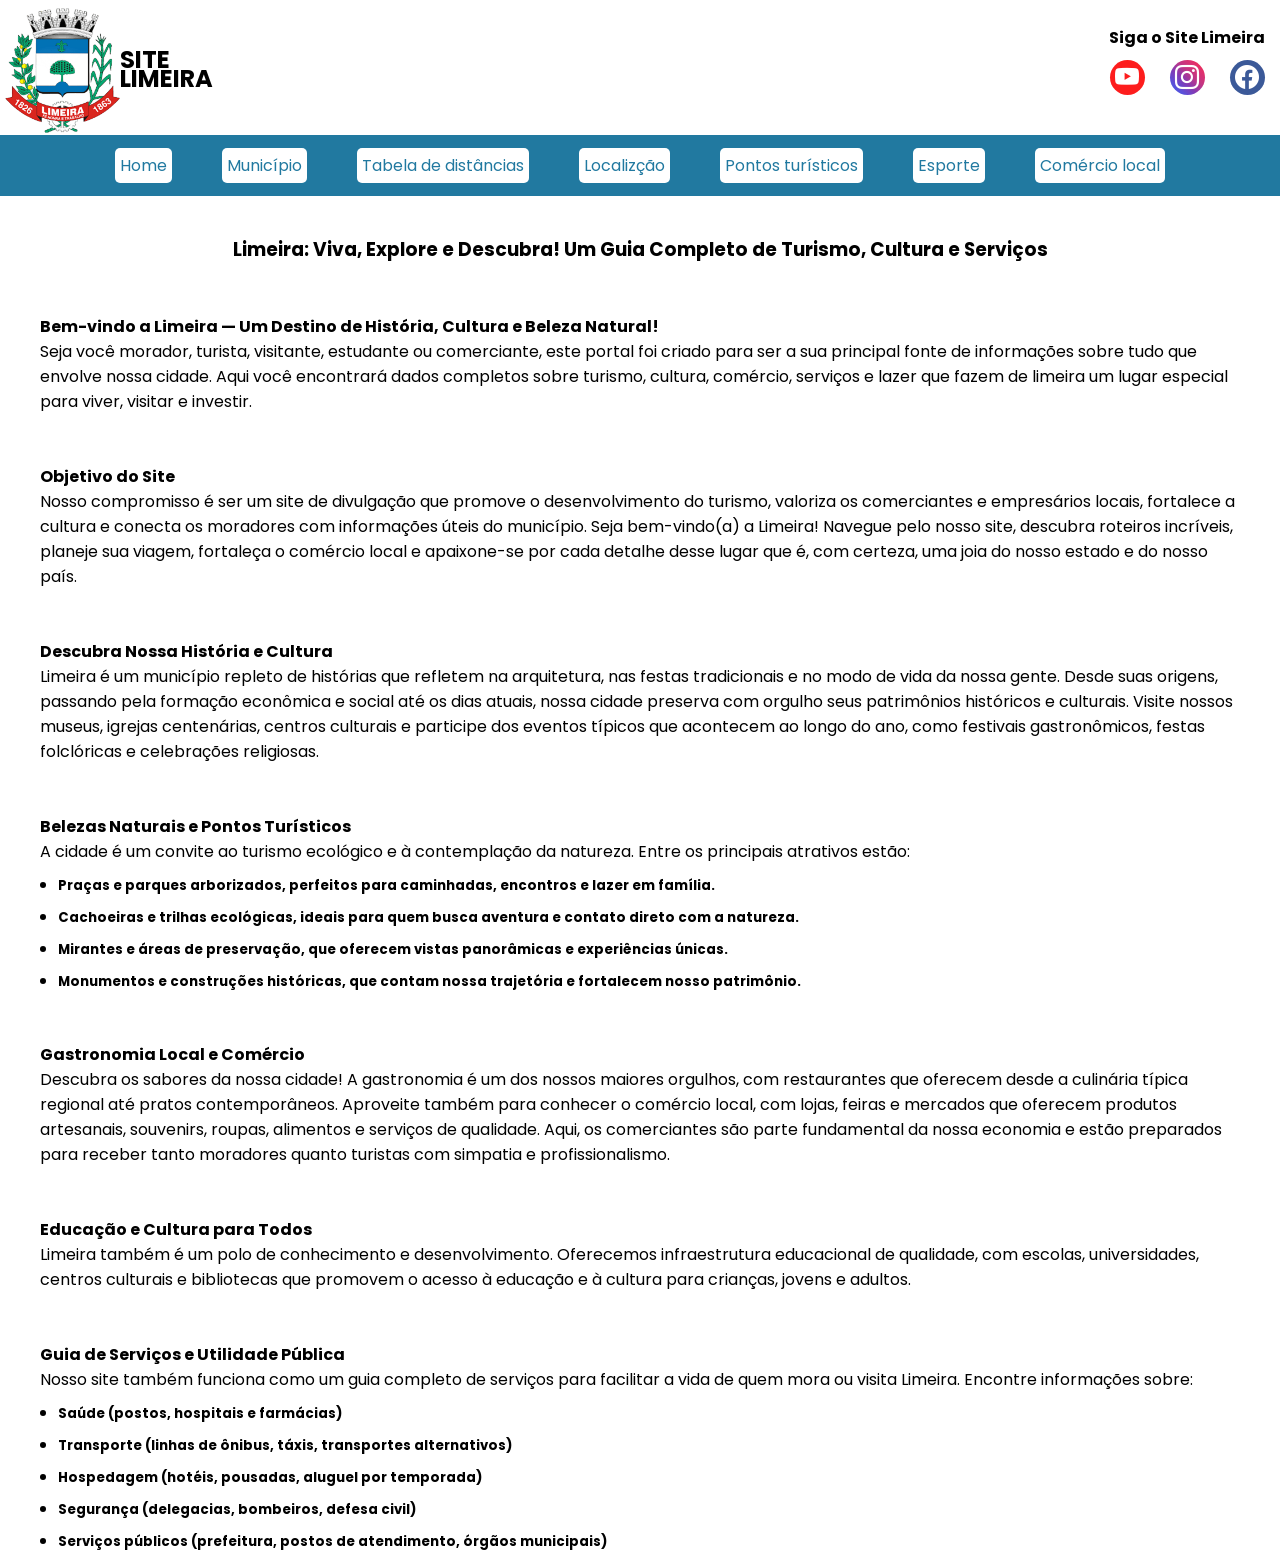
==== index.html @ e1f0cc3f "HTML e CSS" ====
<!DOCTYPE html>
<html lang="pt-br">
<head>
    <meta charset="UTF-8">
    <meta name="viewport" content="width=device-width, initial-scale=1.0">
    <title>Site limeira</title>
    <link rel="stylesheet" href="style.css">
</head>

<body>
    <header>
        <div>
            <h2>SITE<br>LIMEIRA</h2>
            <img src="imagens/logo.png" alt="Prefeitura de limeira">
        </div>
        
        <section class="redes-sociais" >
            <h4>Siga o Site Limeira</h4>
        
            <div class="icons" >
                <a href="https://www.youtube.com/c/preflimeira" target="_blank"><i class="bi bi-youtube"></i> </a>
                <a href="https://www.instagram.com/prefeituralimeira/" target="_blank"><i class="bi bi-instagram"></i>  </a>
                <a href="https://www.facebook.com/prefeituralimeira" target="_blank"><i class="bi bi-facebook"></i> </a>
            </div>
        </section>
        
    </header>

    <div class="destaque">
        <a href="index.html">Home</a>
        <a href="municipio.html">Município</a>
        <a href="tabeladedistancias.html">Tabela de distâncias</a>
        <a href="localizacao.html">Localizção</a>
        <a href="pontosturísticos.html">Pontos turísticos</a>
        <a href="esporte.html">Esporte</a>
        <a href="comerciolocal.html">Comércio local</a>
    </div>

        


    <main>


        <div class="titulo" >
            <h3>Limeira: Viva, Explore e Descubra! Um Guia Completo de Turismo, Cultura e Serviços</h3>
        </div>

        <section>
            
            
            <div class="texto">
                <h4>Bem-vindo a Limeira — Um Destino de História, Cultura e Beleza Natural!</h4>
                <p>Seja você morador, turista, visitante, estudante ou comerciante, este portal foi criado para ser a sua principal fonte de informações sobre tudo que envolve nossa cidade. Aqui você encontrará dados completos sobre turismo, cultura, comércio, serviços e lazer que fazem de limeira um lugar especial para viver, visitar e investir.</p>
            </div>
            
            <div class="texto">
                <h4>Objetivo do Site</h4>
                <p>Nosso compromisso é ser um site de divulgação que promove o desenvolvimento do turismo, valoriza os comerciantes e empresários locais, fortalece a cultura e conecta os moradores com informações úteis do município.
                 Seja bem-vindo(a) a Limeira! Navegue pelo nosso site, descubra roteiros incríveis, planeje sua viagem, fortaleça o comércio local e apaixone-se por cada detalhe desse lugar que é, com certeza, uma joia do nosso estado e do nosso país.</p>
            </div>                

            <div class="texto">
                <h4>Descubra Nossa História e Cultura</h4>
                <p>Limeira é um município repleto de histórias que refletem na arquitetura, nas festas tradicionais e no modo de vida da nossa gente. Desde suas origens, passando pela formação econômica e social até os dias atuais, nossa cidade preserva com orgulho seus patrimônios históricos e culturais.
                Visite nossos museus, igrejas centenárias, centros culturais e participe dos eventos típicos que acontecem ao longo do ano, como festivais gastronômicos, festas folclóricas e celebrações religiosas.</p>
            </div>

            <div class="texto">
                <h4>Belezas Naturais e Pontos Turísticos</h4>
                <p>A cidade é um convite ao turismo ecológico e à contemplação da natureza. Entre os principais atrativos estão:</p>

                <ul>
                    <li>
                        <h5>Praças e parques arborizados, perfeitos para caminhadas, encontros e lazer em família.</h5>
                    </li>
                </ul>

                <ul>
                    <li>
                        <h5>Cachoeiras e trilhas ecológicas, ideais para quem busca aventura e contato direto com a natureza.</h5>
                    </li>
                </ul>

                <ul>
                    <li>
                        <h5>Mirantes e áreas de preservação, que oferecem vistas panorâmicas e experiências únicas.</h5>
                    </li>
                </ul>

                <ul>
                    <li>
                        <h5>Monumentos e construções históricas, que contam nossa trajetória e fortalecem nosso patrimônio.</h5>
                    </li>
                </ul>


            </div>

            <div class="texto">
                <h4>Gastronomia Local e Comércio</h4>
                <p>Descubra os sabores da nossa cidade! A gastronomia é um dos nossos maiores orgulhos, com restaurantes que oferecem desde a culinária típica regional até pratos contemporâneos. Aproveite também para conhecer o comércio local, com lojas, feiras e mercados que oferecem produtos artesanais, souvenirs, roupas, alimentos e serviços de qualidade.
                Aqui, os comerciantes são parte fundamental da nossa economia e estão preparados para receber tanto moradores quanto turistas com simpatia e profissionalismo.</p>
            </div>

            <div class="texto">
                <h4>Educação e Cultura para Todos</h4>
                <p>Limeira também é um polo de conhecimento e desenvolvimento. Oferecemos infraestrutura educacional de qualidade, com escolas, universidades, centros culturais e bibliotecas que promovem o acesso à educação e à cultura para crianças, jovens e adultos.</p>
            </div>

             <div class="texto">
                <h4>Guia de Serviços e Utilidade Pública</h4>
                <p>Nosso site também funciona como um guia completo de serviços para facilitar a vida de quem mora ou visita Limeira. Encontre informações sobre:</p>

                <ul>
                    <li>
                        <h5>Saúde (postos, hospitais e farmácias)</h5>
                    </li>
                </ul>

                <ul>
                    <li>
                        <h5>Transporte (linhas de ônibus, táxis, transportes alternativos)</h5>
                    </li>
                </ul>

                <ul>
                    <li>
                        <h5>Hospedagem (hotéis, pousadas, aluguel por temporada)</h5>
                    </li>
                </ul>

                <ul>
                    <li>
                        <h5>Segurança (delegacias, bombeiros, defesa civil)</h5>
                    </li>
                </ul>

                <ul>
                    <li>
                        <h5>Serviços públicos (prefeitura, postos de atendimento, órgãos municipais)</h5>
                    </li>
                </ul>

            
        </section>

      
    </main>
    
    <footer>


      
    </footer>
    
</body>

</html>
---- style.css ----
@import url("https://cdn.jsdelivr.net/npm/bootstrap-icons@1.13.1/font/bootstrap-icons.min.css");
@import url('https://fonts.googleapis.com/css2?family=Poppins:ital,wght@0,100;0,200;0,300;0,400;0,500;0,600;0,700;0,800;0,900;1,100;1,200;1,300;1,400;1,500;1,600;1,700;1,800;1,900&display=swap');

*{
    margin: 0;
    padding: 0 ;
}


body{
    font-family:'Poppins', sans-serif;
    
}


main{
    width: 1200px;
    margin: 0 auto 0 auto; 
}

header{
    display: flex;

    h2{
        line-height: 0.8;
        position: relative;top: 50px;
        margin-left: 120px;
    }
    img{
        position: relative;bottom: 30px;
        width: 120px;
    }
}

.destaque{
    background-color: #2179a0;
    position: relative;bottom: 39px;
    display: flex;
    justify-content: center;
    padding: 13px;
    gap: 50px;
    
    a{
        background-color: #fff  ;
        padding: 5px;
        border-radius: 5px;
        color:#2179a0;
        text-decoration: none;    
        
    }
}

.grid-home-1{
    display: flex;
    justify-content: start;
    gap: 1.5rem;
    margin-top: 25px;

    h2{
        text-align: center;
    }
}

.grid-home-2{
    display: flex;
    justify-content: end;
    gap: 1.5rem;
    margin-top: 25px;

    h2{
        text-align: center;
    }
}

.redes-sociais{
    margin-left: 70%;
    margin-top: 25px;
    gap: 20px;
}

.icons{
    
    display: flex;
    justify-content: center;
    font-size: 24px;
    margin-top: 10px;
    gap: 25px;
  
    a{
        color: white;
        text-align: center;
        border-radius: 75%;
        width: 35px;
        height: 35px;
    }
}

a:hover{
    transform: translateY(-2px);
}

.icons a:nth-child(1){
    background-color: #fd1d1d;
}
.icons a:nth-child(2){
    background: linear-gradient(45deg, #405de6, #5851db, #833ab4, #c13584, #e1306c, #fd1d1d )
}
.icons a:nth-child(3){
    background-color:#3b5998 
}


.home{
    text-align: center;
    margin-bottom: 60px;
    
}
    

.text{
    display: flex ;
    justify-content: center;
    margin-bottom: 35px;
    gap: 30px;  
    h2{
        text-align: center;
    }
}

.tabela th{
    border-bottom: 2px solid #aaa ;
    padding: 7px;
    text-align: center;
}

.tabela td{

    border-bottom : 2px solid #ccc;
    padding: 7px;
}

.tabela th:nth-child(1),
.tabela td:nth-child(1){
    text-align: start;
}

.tabela th:nth-child(2),
.tabela td:nth-child(2){
    text-align: center;
}

.tabela th:nth-child(3),
.tabela td:nth-child(3){
    text-align: end;
}


.tabelas{

    h2{
        text-align: center;
    }
  

}

table{
    width: 100%;
    border-collapse: collapse;
    margin-bottom: 70px;              
}


.tabela2 th{
    border-bottom: 2px solid #aaa ;
    padding: 7px;
    text-align: center;
}

.tabela2 td{

    border-bottom : 2px solid #ccc;
    padding: 7px;
}

.tabela2 th:nth-child(1),
.tabela2 td:nth-child(1){
    text-align: start;
}

.tabela2 th:nth-child(2),
.tabela2 td:nth-child(2){
    text-align: center;
}

.tabela2 th:nth-child(3),
.tabela2 td:nth-child(3){
    text-align: end;
}

.tabela2 th:nth-child(4),
.tabela2 td:nth-child(4){
    text-align: end;
}

.titulo{
    text-align: center;
}

.texto{
    text-align: start;
    margin-top: 50px;

    li{
        margin-top: 8px;
        margin-left: 18px;
    }
}
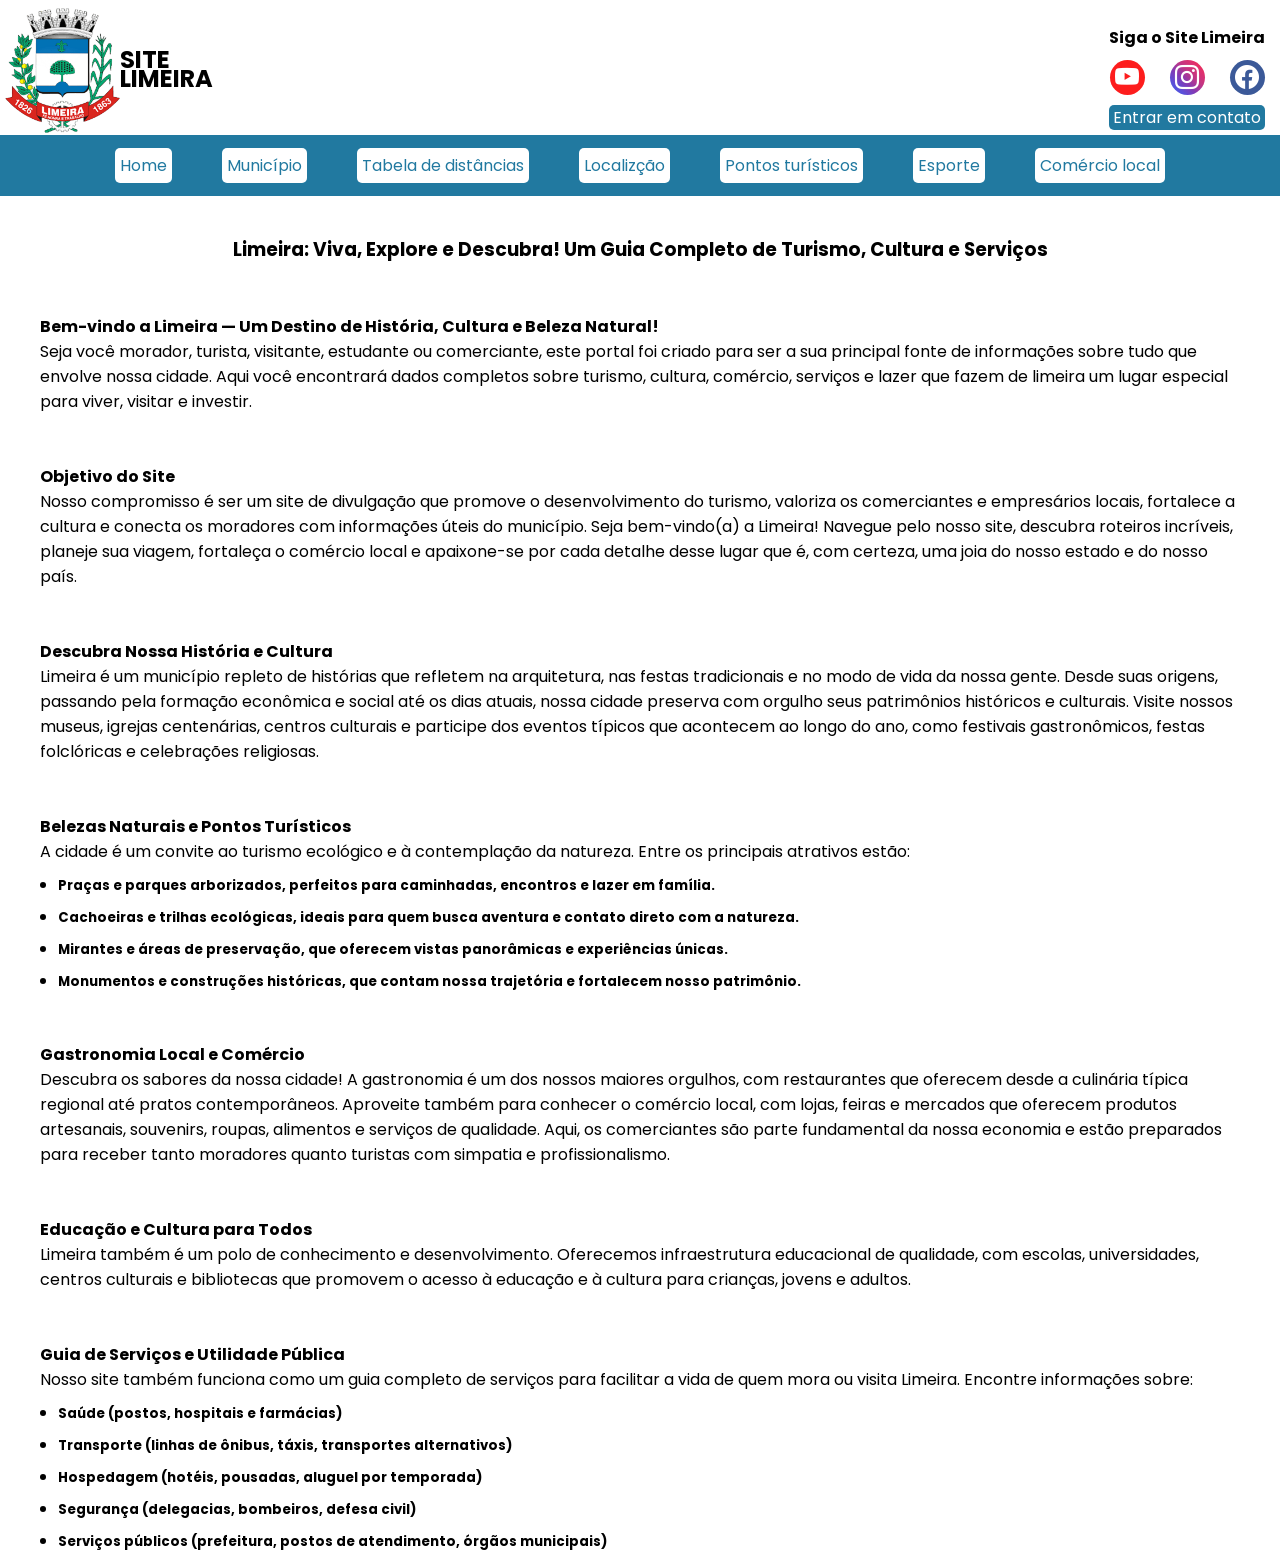
==== commit bf62999c: "HTML e CSS" ====
--- a/index.html
+++ b/index.html
@@ -22,6 +22,11 @@
                 <a href="https://www.instagram.com/prefeituralimeira/" target="_blank"><i class="bi bi-instagram"></i>  </a>
                 <a href="https://www.facebook.com/prefeituralimeira" target="_blank"><i class="bi bi-facebook"></i> </a>
             </div>
+
+            <section class="form" >
+                <a href="contato.html">Entrar em contato</a>
+            </section>
+
         </section>
         
     </header>
--- a/style.css
+++ b/style.css
@@ -9,13 +9,13 @@
 
 body{
     font-family:'Poppins', sans-serif;
-    
-}
+}
+
 
 
 main{
     width: 1200px;
-    margin: 0 auto 0 auto; 
+    margin: 0 auto 0 auto;
 }
 
 header{
@@ -54,7 +54,11 @@
     display: flex;
     justify-content: start;
     gap: 1.5rem;
-    margin-top: 25px;
+    margin-top: 25px; 
+    
+    img{
+        border-radius: 5%;
+    }
 
     h2{
         text-align: center;
@@ -66,6 +70,10 @@
     justify-content: end;
     gap: 1.5rem;
     margin-top: 25px;
+
+    img{
+        border-radius: 5%;
+    }
 
     h2{
         text-align: center;
@@ -121,7 +129,11 @@
     display: flex ;
     justify-content: center;
     margin-bottom: 35px;
-    gap: 30px;  
+    gap: 30px; 
+    img{
+        border-radius: 5%;
+    }
+
     h2{
         text-align: center;
     }
@@ -152,6 +164,7 @@
 .tabela th:nth-child(3),
 .tabela td:nth-child(3){
     text-align: end;
+
 }
 
 
@@ -195,7 +208,7 @@
 
 .tabela2 th:nth-child(3),
 .tabela2 td:nth-child(3){
-    text-align: end;
+    text-align: center;
 }
 
 .tabela2 th:nth-child(4),
@@ -217,3 +230,180 @@
     }
 }
 
+.maps{
+    h3{
+        text-align: center;
+    }
+
+    iframe{
+        border-radius: 5%;
+        margin-top: 60px;
+        width: 100%;
+        height: 60vh;
+    }
+}
+
+.futebol{
+    display: flex;
+    
+
+    h3{
+        margin-left: 30px;
+    }
+
+    li{
+        margin-left: 40px;
+        margin-bottom: 20px;
+    }
+
+    ul{
+        margin-top: 20px;
+    }
+
+    iframe{
+        border-radius: 5%;
+    }
+}
+
+.basquete{
+    display:flex;
+    margin-top: 30px;
+    
+    ul{
+        margin-top: 20px; 
+    }
+
+
+    iframe{
+        margin-left: 20px;
+        border-radius: 5%;
+    }
+}
+
+
+.volei{
+    display: flex;
+    margin-top: 30px;
+
+    h3{
+        margin-left: 40px;
+        margin-bottom: 15px;
+    }
+
+    li{
+        margin-left: 40px;
+        margin-bottom: 20px
+    }
+
+    iframe{
+        border-radius: 5%;
+    }
+}
+
+
+.form{
+    text-align: center;
+    margin-top: 10px;
+    background-color: #2179a0;
+    border-radius: 5px;
+
+    
+    a{
+        text-decoration: none;
+        color: white;
+    }
+    a:hover{
+        transform: translateY(-25px);
+    }
+
+}
+ .contato{
+    display: flex;
+    justify-content: space-between ;
+    div{                        
+        flex-basis: 45%;
+        flex-grow: 1;
+        flex-shrink: 1;
+    }
+    div:last-child{       
+        iframe{
+            width: 100%;
+            height: 80vh ;
+        }
+    }
+
+    label{
+        display: block;
+        text-transform: uppercase; 
+        font-weight: bold;
+        font-size: .9rem;
+        margin-top: 20px;
+        color: #555;
+        
+    }
+
+    input[type=text],input[type=email],textarea{    
+        padding: 10px;
+        width: 90%;
+        border: 1px solid #bbb;
+        border-radius: 5px;
+    }
+
+    select{
+        padding: 6px;
+        border: 1px solid #bbb;
+        border-radius: 4px;     
+    }
+
+    input[type=checkbox]{
+    margin-top: 25px;
+    margin-bottom: 25px;
+    }
+
+    input[type=submit]{
+        border-style: none;                        
+        background-color: #3b5998;
+        color: #fff;
+        padding: 10px 30px;
+        border-radius: 5px;
+        cursor: pointer;                          
+    }
+
+    input[type=submit]:hover{                     
+        background-color: #000;
+    }
+}
+
+
+
+
+@media screen and (max-width: 800px){
+
+    .esporte{
+        align-items: center; 
+        iframe{
+            width: 100%;
+           
+            
+        }
+    }
+
+    .destaque{
+        flex-wrap: wrap;
+    }
+
+    .redes-sociais{
+        margin-left: 30px;
+
+    
+
+    
+
+}
+
+
+    main{
+        width: 100%;
+    }
+
+}
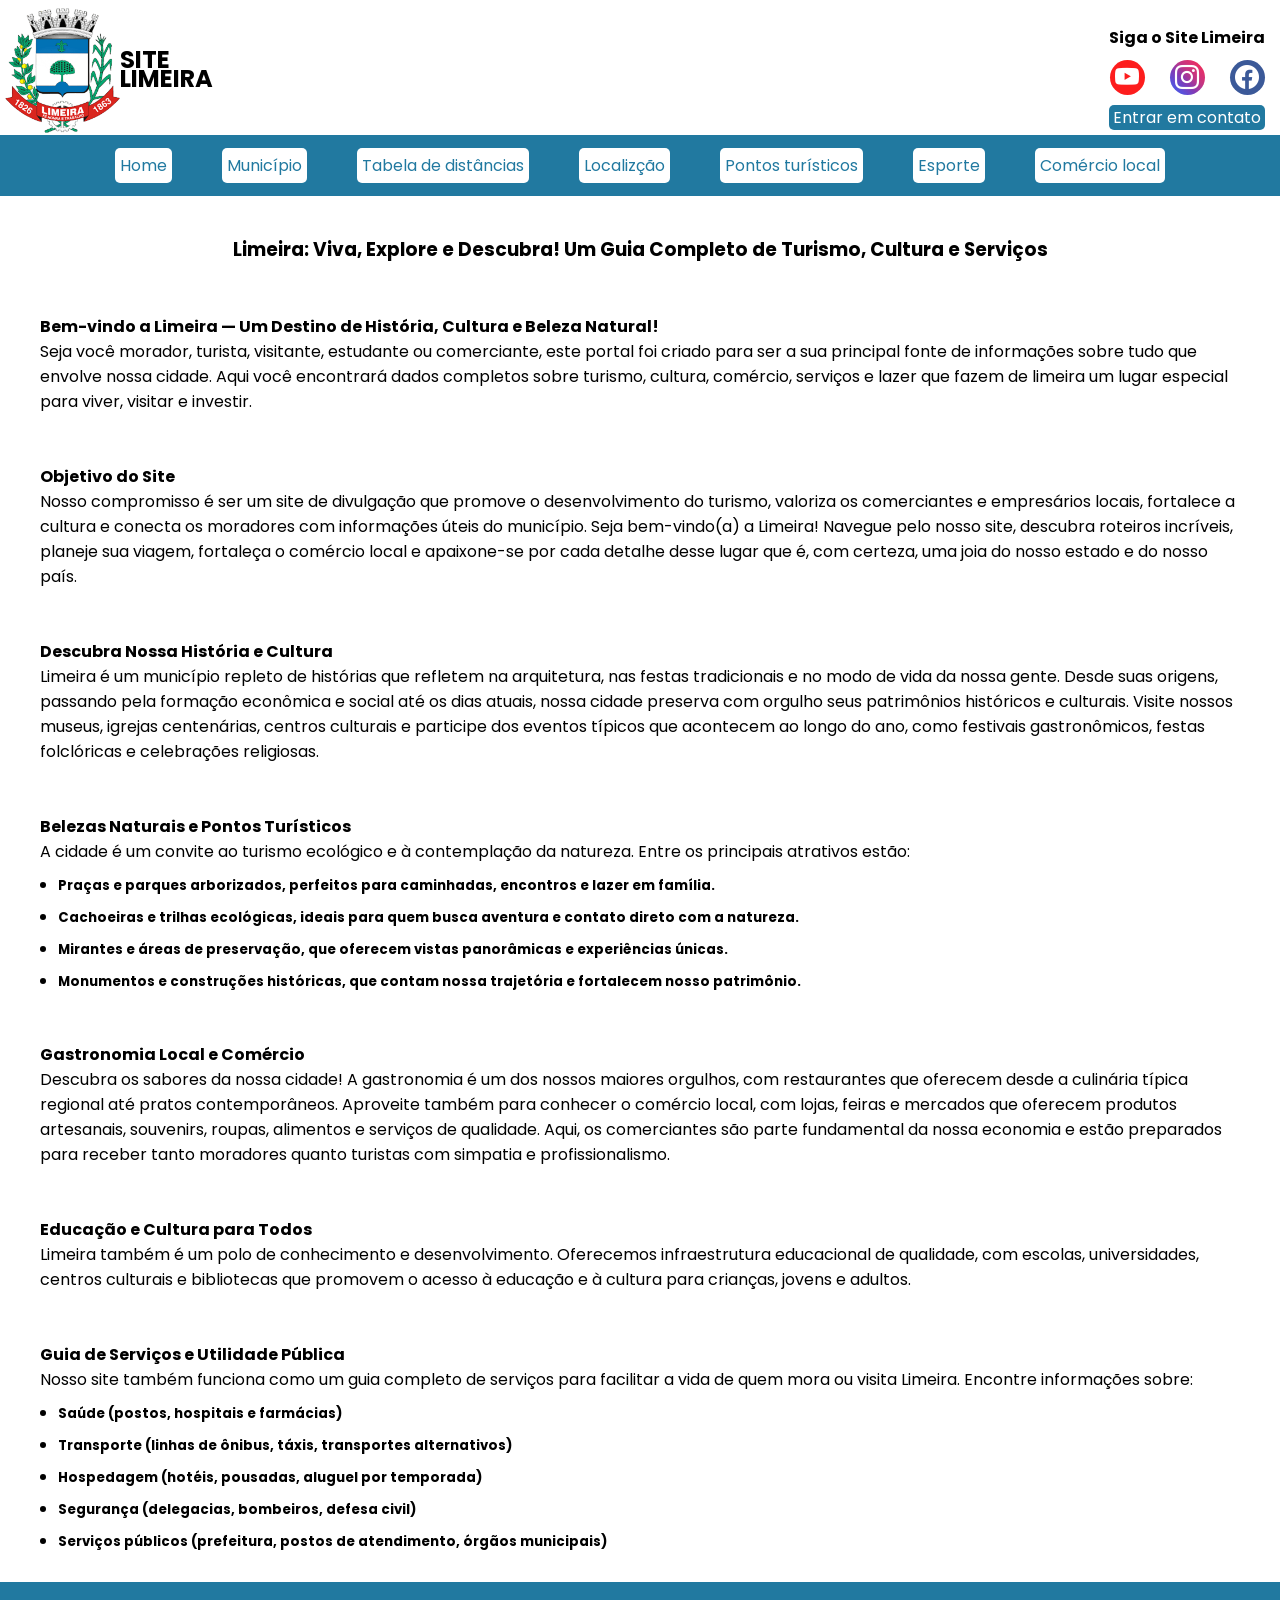
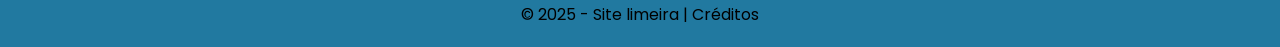
==== commit 20f1ecfc: "HTML e CSS" ====
--- a/index.html
+++ b/index.html
@@ -1,5 +1,6 @@
 <!DOCTYPE html>
 <html lang="pt-br">
+
 <head>
     <meta charset="UTF-8">
     <meta name="viewport" content="width=device-width, initial-scale=1.0">
@@ -13,22 +14,23 @@
             <h2>SITE<br>LIMEIRA</h2>
             <img src="imagens/logo.png" alt="Prefeitura de limeira">
         </div>
-        
-        <section class="redes-sociais" >
+
+        <section class="redes-sociais">
             <h4>Siga o Site Limeira</h4>
-        
-            <div class="icons" >
+
+            <div class="icons">
                 <a href="https://www.youtube.com/c/preflimeira" target="_blank"><i class="bi bi-youtube"></i> </a>
-                <a href="https://www.instagram.com/prefeituralimeira/" target="_blank"><i class="bi bi-instagram"></i>  </a>
+                <a href="https://www.instagram.com/prefeituralimeira/" target="_blank"><i class="bi bi-instagram"></i>
+                </a>
                 <a href="https://www.facebook.com/prefeituralimeira" target="_blank"><i class="bi bi-facebook"></i> </a>
             </div>
 
-            <section class="form" >
+            <section class="form">
                 <a href="contato.html">Entrar em contato</a>
             </section>
 
         </section>
-        
+
     </header>
 
     <div class="destaque">
@@ -41,39 +43,51 @@
         <a href="comerciolocal.html">Comércio local</a>
     </div>
 
-        
+
 
 
     <main>
 
 
-        <div class="titulo" >
+        <div class="titulo">
             <h3>Limeira: Viva, Explore e Descubra! Um Guia Completo de Turismo, Cultura e Serviços</h3>
         </div>
 
         <section>
-            
-            
+
+
             <div class="texto">
                 <h4>Bem-vindo a Limeira — Um Destino de História, Cultura e Beleza Natural!</h4>
-                <p>Seja você morador, turista, visitante, estudante ou comerciante, este portal foi criado para ser a sua principal fonte de informações sobre tudo que envolve nossa cidade. Aqui você encontrará dados completos sobre turismo, cultura, comércio, serviços e lazer que fazem de limeira um lugar especial para viver, visitar e investir.</p>
+                <p>Seja você morador, turista, visitante, estudante ou comerciante, este portal foi criado para ser a
+                    sua principal fonte de informações sobre tudo que envolve nossa cidade. Aqui você encontrará dados
+                    completos sobre turismo, cultura, comércio, serviços e lazer que fazem de limeira um lugar especial
+                    para viver, visitar e investir.</p>
             </div>
-            
+
             <div class="texto">
                 <h4>Objetivo do Site</h4>
-                <p>Nosso compromisso é ser um site de divulgação que promove o desenvolvimento do turismo, valoriza os comerciantes e empresários locais, fortalece a cultura e conecta os moradores com informações úteis do município.
-                 Seja bem-vindo(a) a Limeira! Navegue pelo nosso site, descubra roteiros incríveis, planeje sua viagem, fortaleça o comércio local e apaixone-se por cada detalhe desse lugar que é, com certeza, uma joia do nosso estado e do nosso país.</p>
-            </div>                
+                <p>Nosso compromisso é ser um site de divulgação que promove o desenvolvimento do turismo, valoriza os
+                    comerciantes e empresários locais, fortalece a cultura e conecta os moradores com informações úteis
+                    do município.
+                    Seja bem-vindo(a) a Limeira! Navegue pelo nosso site, descubra roteiros incríveis, planeje sua
+                    viagem, fortaleça o comércio local e apaixone-se por cada detalhe desse lugar que é, com certeza,
+                    uma joia do nosso estado e do nosso país.</p>
+            </div>
 
             <div class="texto">
                 <h4>Descubra Nossa História e Cultura</h4>
-                <p>Limeira é um município repleto de histórias que refletem na arquitetura, nas festas tradicionais e no modo de vida da nossa gente. Desde suas origens, passando pela formação econômica e social até os dias atuais, nossa cidade preserva com orgulho seus patrimônios históricos e culturais.
-                Visite nossos museus, igrejas centenárias, centros culturais e participe dos eventos típicos que acontecem ao longo do ano, como festivais gastronômicos, festas folclóricas e celebrações religiosas.</p>
+                <p>Limeira é um município repleto de histórias que refletem na arquitetura, nas festas tradicionais e no
+                    modo de vida da nossa gente. Desde suas origens, passando pela formação econômica e social até os
+                    dias atuais, nossa cidade preserva com orgulho seus patrimônios históricos e culturais.
+                    Visite nossos museus, igrejas centenárias, centros culturais e participe dos eventos típicos que
+                    acontecem ao longo do ano, como festivais gastronômicos, festas folclóricas e celebrações
+                    religiosas.</p>
             </div>
 
             <div class="texto">
                 <h4>Belezas Naturais e Pontos Turísticos</h4>
-                <p>A cidade é um convite ao turismo ecológico e à contemplação da natureza. Entre os principais atrativos estão:</p>
+                <p>A cidade é um convite ao turismo ecológico e à contemplação da natureza. Entre os principais
+                    atrativos estão:</p>
 
                 <ul>
                     <li>
@@ -83,7 +97,8 @@
 
                 <ul>
                     <li>
-                        <h5>Cachoeiras e trilhas ecológicas, ideais para quem busca aventura e contato direto com a natureza.</h5>
+                        <h5>Cachoeiras e trilhas ecológicas, ideais para quem busca aventura e contato direto com a
+                            natureza.</h5>
                     </li>
                 </ul>
 
@@ -95,7 +110,8 @@
 
                 <ul>
                     <li>
-                        <h5>Monumentos e construções históricas, que contam nossa trajetória e fortalecem nosso patrimônio.</h5>
+                        <h5>Monumentos e construções históricas, que contam nossa trajetória e fortalecem nosso
+                            patrimônio.</h5>
                     </li>
                 </ul>
 
@@ -104,18 +120,25 @@
 
             <div class="texto">
                 <h4>Gastronomia Local e Comércio</h4>
-                <p>Descubra os sabores da nossa cidade! A gastronomia é um dos nossos maiores orgulhos, com restaurantes que oferecem desde a culinária típica regional até pratos contemporâneos. Aproveite também para conhecer o comércio local, com lojas, feiras e mercados que oferecem produtos artesanais, souvenirs, roupas, alimentos e serviços de qualidade.
-                Aqui, os comerciantes são parte fundamental da nossa economia e estão preparados para receber tanto moradores quanto turistas com simpatia e profissionalismo.</p>
+                <p>Descubra os sabores da nossa cidade! A gastronomia é um dos nossos maiores orgulhos, com restaurantes
+                    que oferecem desde a culinária típica regional até pratos contemporâneos. Aproveite também para
+                    conhecer o comércio local, com lojas, feiras e mercados que oferecem produtos artesanais, souvenirs,
+                    roupas, alimentos e serviços de qualidade.
+                    Aqui, os comerciantes são parte fundamental da nossa economia e estão preparados para receber tanto
+                    moradores quanto turistas com simpatia e profissionalismo.</p>
             </div>
 
             <div class="texto">
                 <h4>Educação e Cultura para Todos</h4>
-                <p>Limeira também é um polo de conhecimento e desenvolvimento. Oferecemos infraestrutura educacional de qualidade, com escolas, universidades, centros culturais e bibliotecas que promovem o acesso à educação e à cultura para crianças, jovens e adultos.</p>
+                <p>Limeira também é um polo de conhecimento e desenvolvimento. Oferecemos infraestrutura educacional de
+                    qualidade, com escolas, universidades, centros culturais e bibliotecas que promovem o acesso à
+                    educação e à cultura para crianças, jovens e adultos.</p>
             </div>
 
-             <div class="texto">
+            <div class="texto">
                 <h4>Guia de Serviços e Utilidade Pública</h4>
-                <p>Nosso site também funciona como um guia completo de serviços para facilitar a vida de quem mora ou visita Limeira. Encontre informações sobre:</p>
+                <p>Nosso site também funciona como um guia completo de serviços para facilitar a vida de quem mora ou
+                    visita Limeira. Encontre informações sobre:</p>
 
                 <ul>
                     <li>
@@ -147,18 +170,16 @@
                     </li>
                 </ul>
 
-            
+
         </section>
 
-      
+
     </main>
-    
+
     <footer>
+        &copy; 2025 - Site limeira | Créditos
+    </footer>
 
-
-      
-    </footer>
-    
 </body>
 
 </html>
--- a/style.css
+++ b/style.css
@@ -1,100 +1,111 @@
 @import url("https://cdn.jsdelivr.net/npm/bootstrap-icons@1.13.1/font/bootstrap-icons.min.css");
 @import url('https://fonts.googleapis.com/css2?family=Poppins:ital,wght@0,100;0,200;0,300;0,400;0,500;0,600;0,700;0,800;0,900;1,100;1,200;1,300;1,400;1,500;1,600;1,700;1,800;1,900&display=swap');
 
-*{
+* {
     margin: 0;
-    padding: 0 ;
-}
-
-
-body{
-    font-family:'Poppins', sans-serif;
-}
-
-
-
-main{
+    padding: 0;
+}
+
+
+body {
+    font-family: 'Poppins', sans-serif;
+}
+
+
+
+main {
     width: 1200px;
     margin: 0 auto 0 auto;
 }
 
-header{
-    display: flex;
-
-    h2{
+header {
+    display: flex;
+
+    h2 {
         line-height: 0.8;
-        position: relative;top: 50px;
+        position: relative;
+        top: 50px;
         margin-left: 120px;
     }
-    img{
-        position: relative;bottom: 30px;
+
+    img {
+        position: relative;
+        bottom: 30px;
         width: 120px;
     }
 }
 
-.destaque{
+footer {
     background-color: #2179a0;
-    position: relative;bottom: 39px;
+    text-align: center;
+    padding: 20px;
+    margin-top: 30px;
+}
+
+.destaque {
+    background-color: #2179a0;
+    position: relative;
+    bottom: 39px;
     display: flex;
     justify-content: center;
     padding: 13px;
     gap: 50px;
-    
-    a{
-        background-color: #fff  ;
+
+    a {
+        background-color: #fff;
         padding: 5px;
         border-radius: 5px;
-        color:#2179a0;
-        text-decoration: none;    
-        
-    }
-}
-
-.grid-home-1{
-    display: flex;
-    justify-content: start;
-    gap: 1.5rem;
-    margin-top: 25px; 
-    
-    img{
-        border-radius: 5%;
-    }
-
-    h2{
-        text-align: center;
-    }
-}
-
-.grid-home-2{
-    display: flex;
-    justify-content: end;
+        color: #2179a0;
+        text-decoration: none;
+
+    }
+}
+
+
+.grid-home-1 {
+    display: flex;
     gap: 1.5rem;
     margin-top: 25px;
 
-    img{
-        border-radius: 5%;
-    }
-
-    h2{
-        text-align: center;
-    }
-}
-
-.redes-sociais{
+    img {
+        border-radius: 5%;
+    }
+
+    h2 {
+        text-align: center;
+    }
+}
+
+
+.grid-home-2 {
+    display: flex;
+    gap: 1.5rem;
+    margin-top: 25px;
+
+    img {
+        border-radius: 5%;
+    }
+
+    h2 {
+        text-align: center;
+    }
+}
+
+.redes-sociais {
     margin-left: 70%;
     margin-top: 25px;
     gap: 20px;
 }
 
-.icons{
-    
+.icons {
+
     display: flex;
     justify-content: center;
     font-size: 24px;
     margin-top: 10px;
     gap: 25px;
-  
-    a{
+
+    a {
         color: white;
         text-align: center;
         border-radius: 75%;
@@ -103,139 +114,142 @@
     }
 }
 
-a:hover{
+a:hover {
     transform: translateY(-2px);
 }
 
-.icons a:nth-child(1){
+.icons a:nth-child(1) {
     background-color: #fd1d1d;
 }
-.icons a:nth-child(2){
-    background: linear-gradient(45deg, #405de6, #5851db, #833ab4, #c13584, #e1306c, #fd1d1d )
-}
-.icons a:nth-child(3){
-    background-color:#3b5998 
-}
-
-
-.home{
+
+.icons a:nth-child(2) {
+    background: linear-gradient(45deg, #405de6, #5851db, #833ab4, #c13584, #e1306c, #fd1d1d)
+}
+
+.icons a:nth-child(3) {
+    background-color: #3b5998
+}
+
+
+.home {
     text-align: center;
     margin-bottom: 60px;
-    
-}
-    
-
-.text{
-    display: flex ;
+
+}
+
+
+.text {
+    display: flex;
     justify-content: center;
     margin-bottom: 35px;
-    gap: 30px; 
-    img{
-        border-radius: 5%;
-    }
-
-    h2{
-        text-align: center;
-    }
-}
-
-.tabela th{
-    border-bottom: 2px solid #aaa ;
+    gap: 30px;
+
+    img {
+        border-radius: 5%;
+    }
+
+    h2 {
+        text-align: center;
+    }
+}
+
+.tabela th {
+    border-bottom: 2px solid #aaa;
     padding: 7px;
     text-align: center;
 }
 
-.tabela td{
-
-    border-bottom : 2px solid #ccc;
+.tabela td {
+
+    border-bottom: 2px solid #ccc;
     padding: 7px;
 }
 
 .tabela th:nth-child(1),
-.tabela td:nth-child(1){
+.tabela td:nth-child(1) {
     text-align: start;
 }
 
 .tabela th:nth-child(2),
-.tabela td:nth-child(2){
+.tabela td:nth-child(2) {
     text-align: center;
 }
 
 .tabela th:nth-child(3),
-.tabela td:nth-child(3){
+.tabela td:nth-child(3) {
     text-align: end;
 
 }
 
 
-.tabelas{
-
-    h2{
-        text-align: center;
-    }
-  
-
-}
-
-table{
+.tabelas {
+
+    h2 {
+        text-align: center;
+    }
+
+
+}
+
+table {
     width: 100%;
     border-collapse: collapse;
-    margin-bottom: 70px;              
-}
-
-
-.tabela2 th{
-    border-bottom: 2px solid #aaa ;
+    margin-bottom: 70px;
+}
+
+
+.tabela2 th {
+    border-bottom: 2px solid #aaa;
     padding: 7px;
     text-align: center;
 }
 
-.tabela2 td{
-
-    border-bottom : 2px solid #ccc;
+.tabela2 td {
+
+    border-bottom: 2px solid #ccc;
     padding: 7px;
 }
 
 .tabela2 th:nth-child(1),
-.tabela2 td:nth-child(1){
+.tabela2 td:nth-child(1) {
     text-align: start;
 }
 
 .tabela2 th:nth-child(2),
-.tabela2 td:nth-child(2){
+.tabela2 td:nth-child(2) {
     text-align: center;
 }
 
 .tabela2 th:nth-child(3),
-.tabela2 td:nth-child(3){
+.tabela2 td:nth-child(3) {
     text-align: center;
 }
 
 .tabela2 th:nth-child(4),
-.tabela2 td:nth-child(4){
+.tabela2 td:nth-child(4) {
     text-align: end;
 }
 
-.titulo{
-    text-align: center;
-}
-
-.texto{
+.titulo {
+    text-align: center;
+}
+
+.texto {
     text-align: start;
     margin-top: 50px;
 
-    li{
+    li {
         margin-top: 8px;
         margin-left: 18px;
     }
 }
 
-.maps{
-    h3{
-        text-align: center;
-    }
-
-    iframe{
+.maps {
+    h3 {
+        text-align: center;
+    }
+
+    iframe {
         border-radius: 5%;
         margin-top: 60px;
         width: 100%;
@@ -243,166 +257,203 @@
     }
 }
 
-.futebol{
-    display: flex;
-    
-
-    h3{
+.futebol {
+    display: flex;
+
+
+    h3 {
         margin-left: 30px;
     }
 
-    li{
+    li {
         margin-left: 40px;
         margin-bottom: 20px;
     }
 
-    ul{
+    ul {
         margin-top: 20px;
     }
 
-    iframe{
-        border-radius: 5%;
-    }
-}
-
-.basquete{
-    display:flex;
+    iframe {
+        border-radius: 5%;
+    }
+}
+
+.basquete {
+    display: flex;
     margin-top: 30px;
-    
-    ul{
-        margin-top: 20px; 
-    }
-
-
-    iframe{
+
+    ul {
+        margin-top: 20px;
+    }
+
+
+    iframe {
         margin-left: 20px;
         border-radius: 5%;
     }
 }
 
 
-.volei{
+.volei {
     display: flex;
     margin-top: 30px;
 
-    h3{
+    h3 {
         margin-left: 40px;
         margin-bottom: 15px;
     }
 
-    li{
+    li {
         margin-left: 40px;
         margin-bottom: 20px
     }
 
-    iframe{
-        border-radius: 5%;
-    }
-}
-
-
-.form{
+    iframe {
+        border-radius: 5%;
+    }
+}
+
+
+.form {
     text-align: center;
     margin-top: 10px;
     background-color: #2179a0;
     border-radius: 5px;
 
-    
-    a{
+
+    a {
         text-decoration: none;
         color: white;
     }
-    a:hover{
+
+    a:hover {
         transform: translateY(-25px);
     }
 
 }
- .contato{
-    display: flex;
-    justify-content: space-between ;
-    div{                        
+
+.contato {
+    display: flex;
+    justify-content: space-between;
+
+    div {
         flex-basis: 45%;
         flex-grow: 1;
         flex-shrink: 1;
     }
-    div:last-child{       
-        iframe{
+
+    div:last-child {
+        iframe {
             width: 100%;
-            height: 80vh ;
-        }
-    }
-
-    label{
+            height: 80vh;
+        }
+    }
+
+    label {
         display: block;
-        text-transform: uppercase; 
+        text-transform: uppercase;
         font-weight: bold;
         font-size: .9rem;
         margin-top: 20px;
         color: #555;
-        
-    }
-
-    input[type=text],input[type=email],textarea{    
+
+    }
+
+    input[type=text],
+    input[type=email],
+    textarea {
         padding: 10px;
         width: 90%;
         border: 1px solid #bbb;
         border-radius: 5px;
     }
 
-    select{
+    select {
         padding: 6px;
         border: 1px solid #bbb;
-        border-radius: 4px;     
-    }
-
-    input[type=checkbox]{
-    margin-top: 25px;
-    margin-bottom: 25px;
-    }
-
-    input[type=submit]{
-        border-style: none;                        
+        border-radius: 4px;
+    }
+
+    input[type=checkbox] {
+        margin-top: 25px;
+        margin-bottom: 25px;
+    }
+
+    input[type=submit] {
+        border-style: none;
         background-color: #3b5998;
         color: #fff;
         padding: 10px 30px;
         border-radius: 5px;
-        cursor: pointer;                          
-    }
-
-    input[type=submit]:hover{                     
+        cursor: pointer;
+    }
+
+    input[type=submit]:hover {
         background-color: #000;
     }
-}
-
-
-
-
-@media screen and (max-width: 800px){
+
+
+}
+
+
+
+
+@media screen and (max-width: 800px) {
+
+
+    main {
+        width: 100%;
+        padding-left: 15px;
+        padding-right: 15px;
+    }
 
     .esporte{
-        align-items: center; 
         iframe{
             width: 100%;
-           
-            
-        }
-    }
-
-    .destaque{
+            height: 35vh;
+        }
+        .volei,
+        .futebol,
+        .basquete{
+            width: 100%;
+        }
+    }
+
+    .destaque {
         flex-wrap: wrap;
-    }
-
-    .redes-sociais{
+        text-align: center;
+        gap: 10px;
+        align-items: center;
+
+        a {
+            width: 39%;
+        }
+
+        a:nth-child(4) {
+            padding: 17px;
+            width: 33%;
+        }
+    }
+
+    .grid-home-1,
+    .grid-home-2,
+    .text,
+    .esporte {
+        flex-direction: column;
+        align-items: center;
+
+        img {
+            width: 100%;
+        }
+    }
+
+
+    .redes-sociais {
         margin-left: 30px;
-
-    
-
-    
-
-}
-
-
-    main{
+    }
+
+    main {
         width: 100%;
     }
 
